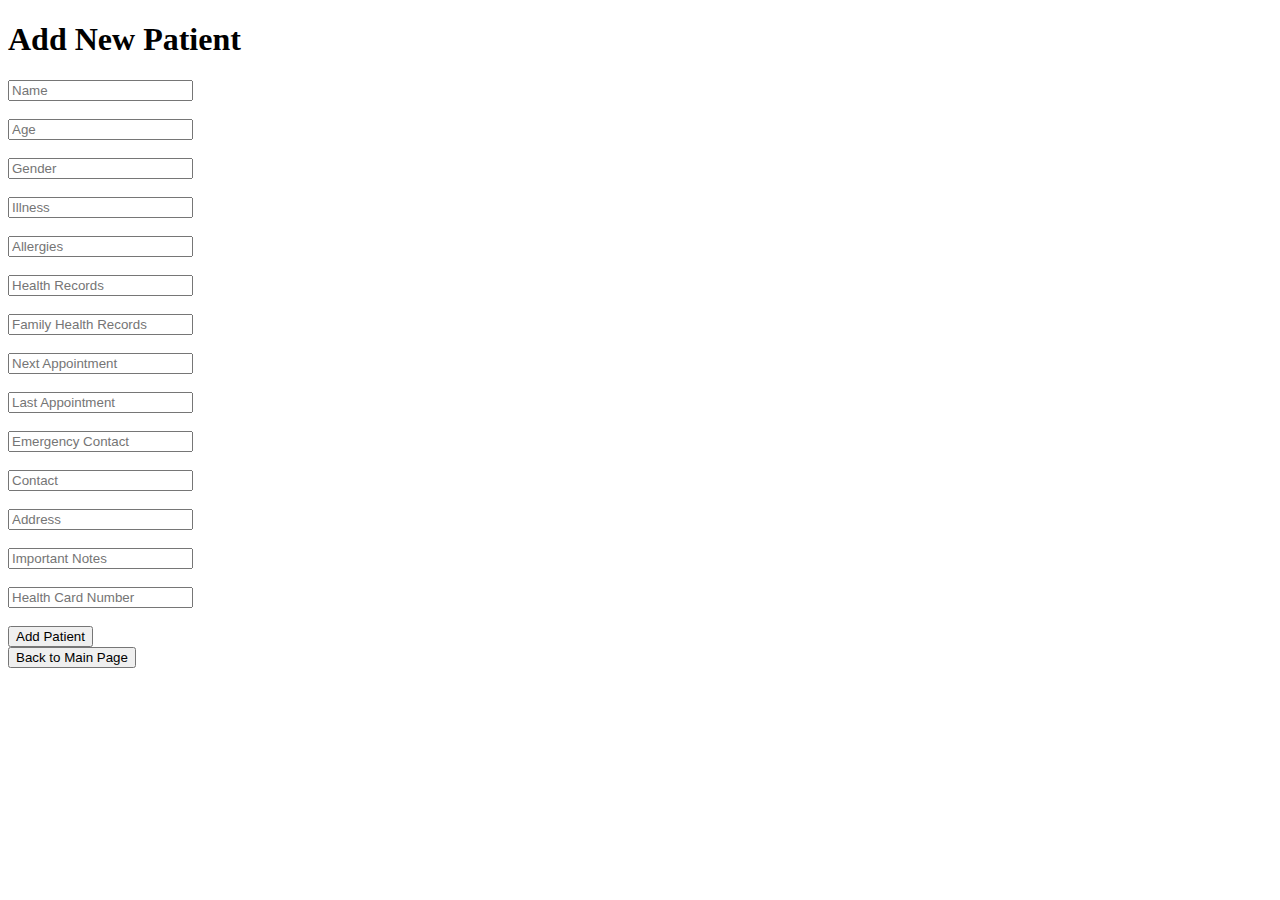
==== addPatient.html @ 0ba2966f "This is the code with no styling, need to make more accomodations to the calendar" ====
<!DOCTYPE html>
<html lang="en">
<head>
    <meta charset="UTF-8">
    <meta name="viewport" content="width=device-width, initial-scale=1.0">
    <title>Add New Patient</title>
</head>
<body>

<h1>Add New Patient</h1>

<form id="addPatientForm">
    <input type="text" id="name" placeholder="Name" required><br><br>
    <input type="number" id="age" placeholder="Age"><br><br>
    <input type="text" id="gender" placeholder="Gender"><br><br>
    <input type="text" id="illness" placeholder="Illness"><br><br>
    <input type="text" id="allergies" placeholder="Allergies"><br><br>
    <input type="text" id="healthRecords" placeholder="Health Records"><br><br>
    <input type="text" id="familyHealthRecords" placeholder="Family Health Records"><br><br>
    <input type="text" id="nextAppointment" placeholder="Next Appointment"><br><br>
    <input type="text" id="lastAppointment" placeholder="Last Appointment"><br><br>
    <input type="text" id="emergencyContact" placeholder="Emergency Contact"><br><br>
    <input type="text" id="contact" placeholder="Contact"><br><br>
    <input type="text" id="address" placeholder="Address"><br><br>
    <input type="text" id="importantNotes" placeholder="Important Notes"><br><br>
    <input type="text" id="healthCardNumber" placeholder="Health Card Number"><br><br>

    <button type="submit">Add Patient</button>
</form>

<button onclick="window.location.href='index.html'">Back to Main Page</button>

<script src="script.js"></script>
</body>
</html>
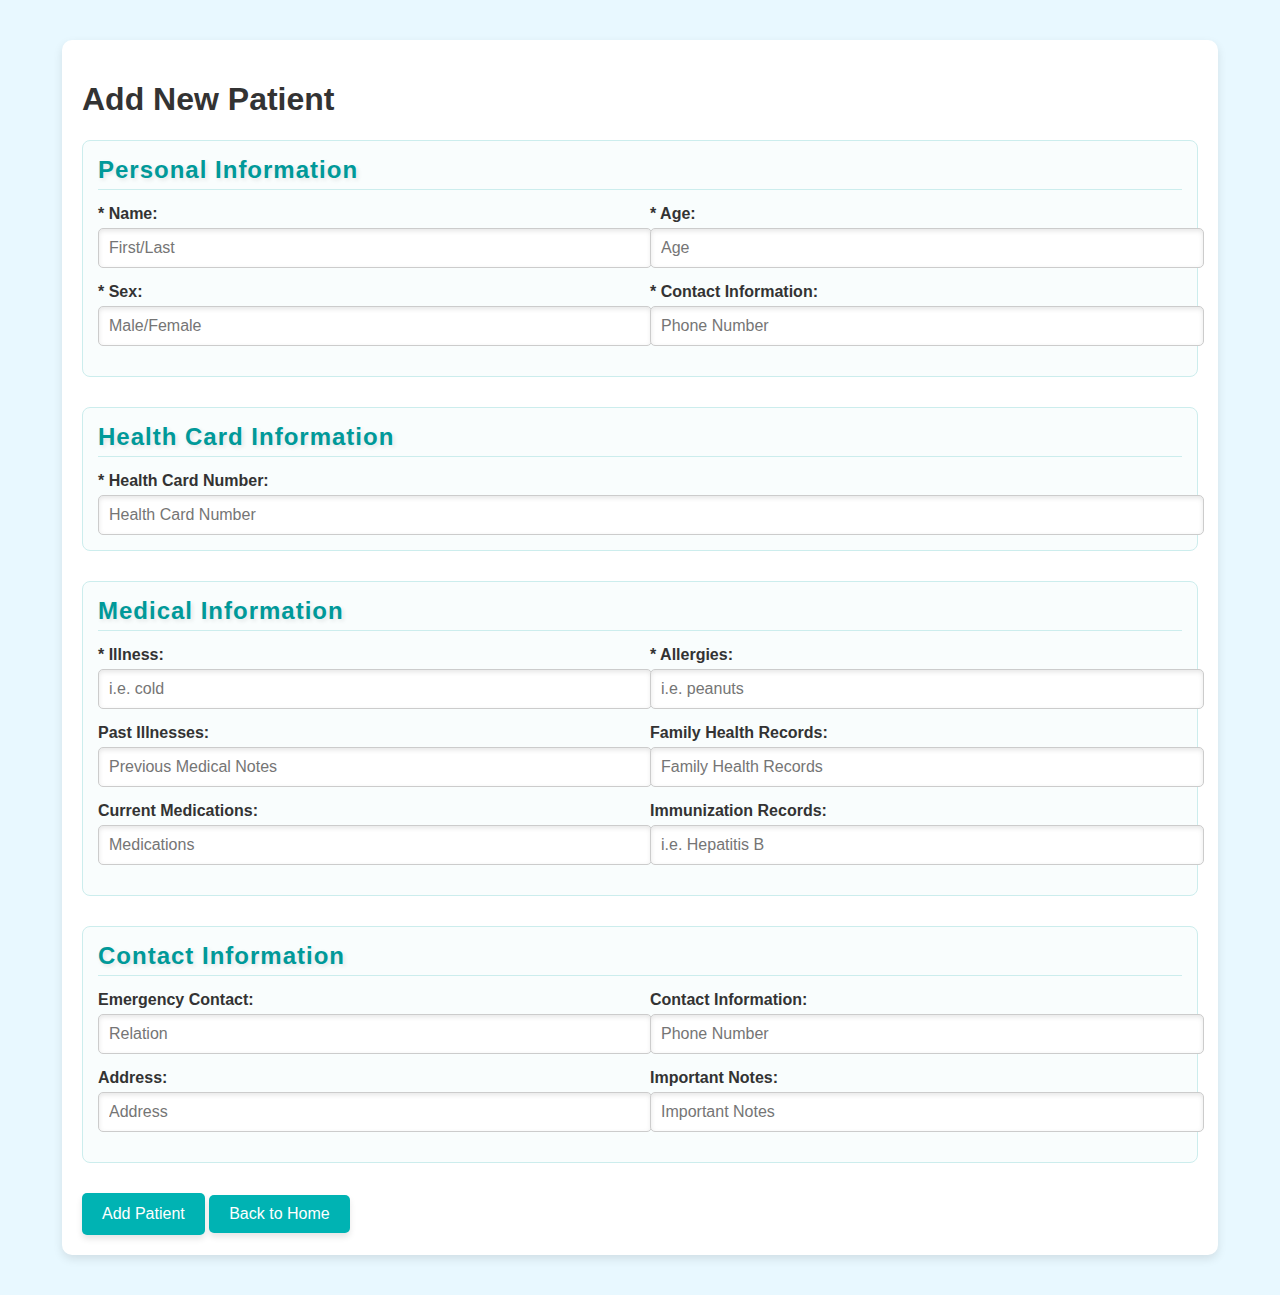
==== commit 00adc006: "changes to styling code" ====
--- a/addPatient.html
+++ b/addPatient.html
@@ -1,35 +1,218 @@
 <!DOCTYPE html>
 <html lang="en">
+
 <head>
     <meta charset="UTF-8">
     <meta name="viewport" content="width=device-width, initial-scale=1.0">
+    <link rel="stylesheet" href="styles.css">
+    <link rel="stylesheet" href="addPatient.css">
     <title>Add New Patient</title>
 </head>
+
 <body>
-
-<h1>Add New Patient</h1>
-
-<form id="addPatientForm">
-    <input type="text" id="name" placeholder="Name" required><br><br>
-    <input type="number" id="age" placeholder="Age"><br><br>
-    <input type="text" id="gender" placeholder="Gender"><br><br>
-    <input type="text" id="illness" placeholder="Illness"><br><br>
-    <input type="text" id="allergies" placeholder="Allergies"><br><br>
-    <input type="text" id="healthRecords" placeholder="Health Records"><br><br>
-    <input type="text" id="familyHealthRecords" placeholder="Family Health Records"><br><br>
-    <input type="text" id="nextAppointment" placeholder="Next Appointment"><br><br>
-    <input type="text" id="lastAppointment" placeholder="Last Appointment"><br><br>
-    <input type="text" id="emergencyContact" placeholder="Emergency Contact"><br><br>
-    <input type="text" id="contact" placeholder="Contact"><br><br>
-    <input type="text" id="address" placeholder="Address"><br><br>
-    <input type="text" id="importantNotes" placeholder="Important Notes"><br><br>
-    <input type="text" id="healthCardNumber" placeholder="Health Card Number"><br><br>
-
-    <button type="submit">Add Patient</button>
-</form>
-
-<button onclick="window.location.href='index.html'">Back to Main Page</button>
-
-<script src="script.js"></script>
+    <div class="container">
+        <h1>Add New Patient</h1>
+
+        <form id="addPatientForm">
+            <!-- Personal Information Section -->
+            <div class="form-section">
+                <h2>Personal Information</h2>
+                <div class="form-row">
+                    <div>
+                        <label for="name">* Name:</label>
+                        <input type="text" id="name" placeholder="First/Last" required>
+                    </div>
+                    <div>
+                        <label for="age">* Age:</label>
+                        <input type="number" id="age" placeholder="Age" required>
+                    </div>
+                </div>
+                <div class="form-row">
+                    <div>
+                        <label for="gender">* Sex:</label>
+                        <input type="text" id="gender" placeholder="Male/Female" required>
+                    </div>
+                    <div>
+                        <label for="personalContact">* Contact Information:</label>
+                        <input type="text" id="personalContact" placeholder="Phone Number" required>
+                    </div>
+                </div>
+            </div>
+
+            <!-- Health Card Section -->
+            <div class="form-section">
+                <h2>Health Card Information</h2>
+                <div>
+                    <label for="healthCardNumber">* Health Card Number:</label>
+                    <input type="text" id="healthCardNumber" placeholder="Health Card Number" required>
+                </div>
+            </div>
+
+            <!-- Medical Information Section -->
+            <div class="form-section">
+                <h2>Medical Information</h2>
+                <div class="form-row">
+                    <div>
+                        <label for="illness">* Illness:</label>
+                        <input type="text" id="illness" list="commonIllnesses" placeholder="i.e. cold" required>
+                        <datalist id="commonIllnesses">
+                            <option value="Cold">
+                            <option value="Flu">
+                            <option value="Asthma">
+                            <option value="Diabetes">
+                            <option value="Hypertension">
+                            <option value="Allergies">
+                            <option value="Bronchitis">
+                            <option value="Pneumonia">
+                            <option value="Tuberculosis">
+                            <option value="COVID-19">
+                            <option value="Chickenpox">
+                            <option value="Measles">
+                            <option value="Mumps">
+                            <option value="Hepatitis A">
+                            <option value="Hepatitis B">
+                            <option value="Hepatitis C">
+                            <option value="Dengue Fever">
+                            <option value="Malaria">
+                            <option value="Typhoid Fever">
+                            <option value="Ebola">
+                            <option value="HIV/AIDS">
+                            <option value="Cholera">
+                            <option value="Zika Virus">
+                            <option value="Lyme Disease">
+                            <option value="Sinus Infection">
+                            <option value="Migraine">
+                            <option value="Heart Disease">
+                            <option value="Cancer">
+                            <option value="Stroke">
+                            <option value="Arthritis">
+                        </datalist>
+                    </div>
+                    <div>
+                        <label for="allergies">* Allergies:</label>
+                        <input type="text" id="allergies" list="commonAllergies" placeholder="i.e. peanuts" required>
+                        <datalist id="commonAllergies">
+                            <option value="Peanuts">
+                            <option value="Shellfish">
+                            <option value="Milk">
+                            <option value="Eggs">
+                            <option value="Soy">
+                            <option value="Wheat">
+                            <option value="Tree Nuts">
+                            <option value="Fish">
+                            <option value="Pollen">
+                            <option value="Dust Mites">
+                            <option value="Mold">
+                            <option value="Animal Dander">
+                            <option value="Latex">
+                            <option value="Insect Stings">
+                            <option value="Penicillin">
+                            <option value="Sulfa Drugs">
+                            <option value="Aspirin">
+                            <option value="Fragrances">
+                            <option value="Nickel">
+                            <option value="Gluten">
+                        </datalist>
+                    </div>
+                </div>
+                <div class="form-row">
+                    <div>
+                        <label for="healthRecords">Past Illnesses:</label>
+                        <input type="text" id="healthRecords" placeholder="Previous Medical Notes">
+                    </div>
+                    <div>
+                        <label for="familyHealthRecords">Family Health Records:</label>
+                        <input type="text" id="familyHealthRecords" placeholder="Family Health Records">
+                    </div>
+                </div>
+                <div class="form-row">
+                    <div>
+                        <label for="currMedications">Current Medications:</label>
+                        <input type="text" id="currMedications" list="commonMedications" placeholder="Medications">
+                        <datalist id="commonMedications">
+                            <option value="Paracetamol">
+                            <option value="Ibuprofen">
+                            <option value="Amoxicillin">
+                            <option value="Metformin">
+                            <option value="Atorvastatin">
+                            <option value="Omeprazole">
+                            <option value="Aspirin">
+                            <option value="Losartan">
+                            <option value="Gabapentin">
+                            <option value="Azithromycin">
+                            <option value="Albuterol">
+                            <option value="Hydrochlorothiazide">
+                            <option value="Levothyroxine">
+                            <option value="Lisinopril">
+                            <option value="Metoprolol">
+                            <option value="Prednisone">
+                            <option value="Rosuvastatin">
+                            <option value="Sertraline">
+                            <option value="Zoloft">
+                        </datalist>
+                    </div>
+                    <div>
+                        <label for="immunizationRec">Immunization Records:</label>
+                        <input type="text" id="immunizationRec" list="commonImmunizations" placeholder="i.e. Hepatitis B">
+                        <datalist id="commonImmunizations">
+                            <option value="Hepatitis B">
+                            <option value="Hepatitis A">
+                            <option value="Influenza">
+                            <option value="Measles, Mumps, and Rubella (MMR)">
+                            <option value="Polio">
+                            <option value="Tetanus">
+                            <option value="Diphtheria">
+                            <option value="Pertussis">
+                            <option value="Human Papillomavirus (HPV)">
+                            <option value="Meningococcal">
+                            <option value="Chickenpox (Varicella)">
+                            <option value="Pneumococcal">
+                            <option value="Shingles (Herpes Zoster)">
+                            <option value="COVID-19">
+                            <option value="Yellow Fever">
+                            <option value="Rabies">
+                            <option value="Typhoid">
+                            <option value="Japanese Encephalitis">
+                            <option value="Rotavirus">
+                        </datalist>
+                    </div>
+                </div>
+                
+            </div>
+
+            <!-- Contact Information Section -->
+            <div class="form-section">
+                <h2>Contact Information</h2>
+                <div class="form-row">
+                    <div>
+                        <label for="emergencyContact">Emergency Contact:</label>
+                        <input type="text" id="emergencyContact" placeholder="Relation">
+                    </div>
+                    <div>
+                        <label for="emergencyContactPhone">Contact Information:</label>
+                        <input type="text" id="emergencyContactPhone" placeholder="Phone Number">
+                    </div>
+                </div>
+                <div class="form-row">
+                    <div>
+                        <label for="address">Address:</label>
+                        <input type="text" id="address" placeholder="Address">
+                    </div>
+                    <div>
+                        <label for="importantNotes">Important Notes:</label>
+                        <input type="text" id="importantNotes" placeholder="Important Notes">
+                    </div>
+                </div>
+            </div>
+            <div>
+                <button id="home" type="submit">Add Patient</button>
+        </form>
+
+        <button onclick="window.location.href = 'index.html';">Back to Home</button>
+    </div>
+    </div>
+    <script src="script.js"></script>
+    <script src="addPatientScript.js"></script>
 </body>
-</html>
+
+</html>--- a/styles.css
+++ b/styles.css
@@ -0,0 +1,184 @@
+/* General Body Styling */
+body {
+  font-family: Arial, sans-serif;
+  background-color: #E8F8FF; /* Light baby blue */
+  margin: 0;
+  padding: 20px; /* Add spacing around the entire page */
+  color: #333; /* Darker text for readability */
+}
+
+/* Container Styling */
+.container {
+  width: 90%;
+  margin: 20px auto; /* Center the container with top/bottom spacing */
+  background-color: #FFFFFF;
+  box-shadow: 0 4px 10px rgba(0, 0, 0, 0.1); /* Subtle shadow for depth */
+  border-radius: 10px; /* Rounded corners */
+  padding: 20px; /* Add padding inside the container for breathing room */
+}
+
+/* Title Styling */
+header h1 {
+  font-size: 2.5rem; /* Larger font size for emphasis */
+  color: #009999; /* Turquoise */
+  margin: 0 0 20px 0; /* Add space below the title */
+  text-shadow: 2px 2px 4px rgba(0, 0, 0, 0.1); /* Subtle text shadow */
+  font-weight: bold;
+  text-align: center;
+  letter-spacing: 1px; /* Slight spacing between letters */
+  margin-bottom: 30px;
+}
+
+ h2 {
+  font-size: 2.0rem; /* Larger font size for emphasis */
+  color: #009999; /* Turquoise */
+  margin: 0 0 1% 0; /* Add space below the title */
+  text-shadow: 2px 2px 4px rgba(0, 0, 0, 0.1); /* Subtle text shadow */
+  font-weight: bold;
+  text-align:left;
+  letter-spacing: 1px; /* Slight spacing between letters */
+}
+
+ h3 {
+  font-size: 2.0rem; /* Larger font size for emphasis */
+  color: #009999; /* Turquoise */
+  margin: 10% 0 1% 0; /* Add space below the title */
+  text-shadow: 2px 2px 4px rgba(0, 0, 0, 0.1); /* Subtle text shadow */
+  font-weight: bold;
+  text-align:left;
+  letter-spacing: 1px; /* Slight spacing between letters */
+}
+
+/* Search Bar Container */
+.search-bar {
+  display: flex;
+  justify-content: right; /* Center the search bar */
+  /* margin-bottom: 10px; Add spacing below the search bar */
+}
+
+/* Search Bar Input */
+.search-bar input {
+  width: 100%;
+  max-width: 200px; /* Set a maximum width for the input */
+  padding: 12px 20px; /* Add more padding for better usability */
+  font-size: 1rem;
+  border: 1px solid #00B3B3; /* Turquoise border */
+  border-radius: 10px; /* Rounded edges for a modern look */
+  outline: none;
+  transition: all 0.3s ease-in-out; /* Smooth focus effect */
+  box-shadow: 0 2px 5px rgba(0, 0, 0, 0.1); /* Subtle shadow for depth */
+}
+
+/* Search Bar Input Focus */
+.search-bar input:focus {
+  border-color: #009999; /* Darker turquoise on focus */
+  box-shadow: 0 4px 8px rgba(0, 153, 153, 0.3); /* Glow effect on focus */
+}
+
+/* Placeholder Text Styling */
+.search-bar input::placeholder {
+  color: #888; /* Light gray placeholder text */
+  font-style: italic;
+}
+
+/* Table Styling */
+table {
+  width: 100%;
+  border-collapse: collapse;
+  margin-top: 20px;
+}
+
+table th,
+table td {
+  text-align: left;
+  padding: 12px 15px;
+  border: 1px solid #CCCCCC; /* Light gray borders */
+}
+
+table th {
+  background-color: #2e8989; /* Turquoise header */
+  color: #FFFFFF;
+  font-weight: bold;
+  font-size: 1rem;
+}
+
+table td {
+  background-color: #FFFFFF;
+  color: #333333;
+  font-size: 0.95rem;
+}
+
+table tr:hover td {
+  background-color: #E0F7F7; /* Light turquoise on hover */
+  cursor: pointer;
+}
+
+/* Buttons Container */
+.button-container {
+  display: flex;
+  justify-content: center; /* Center the buttons horizontally */
+  gap: 20px; /* Add spacing between buttons */
+  margin-top: 30px; /* Add space between buttons and the table */
+}
+
+/* Button Styling */
+button {
+  padding: 10px 20px;
+  font-size: 1rem;
+  color: #FFFFFF;
+  background-color: #00B3B3; /* Turquoise */
+  border: none;
+  border-radius: 5px;
+  box-shadow: 0 4px 6px rgba(0, 0, 0, 0.1); /* Button shadow for depth */
+  cursor: pointer;
+  transition: 0.3s ease-in-out;
+}
+
+button:hover {
+  background-color: #009999; /* Darker turquoise */
+  box-shadow: 0 6px 8px rgba(0, 0, 0, 0.2);
+}
+
+button:active {
+  transform: scale(0.98); /* Slight click effect */
+}
+
+/* Link Styling */
+a {
+  color: #006666; /* Turquoise link */
+  text-decoration: none;
+  font-weight: bold;
+}
+
+a:hover {
+  text-decoration: underline;
+  color: #004D4D; /* Darker turquoise on hover */
+}
+
+/* Footer Styling */
+footer {
+  text-align: center;
+  padding: 10px;
+  margin-top: 30px;
+  background-color: #009999;
+  color: #FFFFFF;
+  font-size: 0.9rem;
+  border-radius: 0 0 10px 10px;
+}
+
+
+/* Styling the Details Link as a Button */
+.details-button {
+ color: rgb(118, 156, 184);
+}
+
+.details-button:hover {
+  
+  transform: translateY(-2px); /* Adds a hover lift effect */
+  box-shadow: 0 6px 8px rgba(0, 0, 0, 0.2); /* Slightly deeper shadow on hover */
+}
+
+.details-button:active {
+  transform: translateY(0); /* Reset the lift effect on click */
+  box-shadow: 0 4px 6px rgba(0, 0, 0, 0.1); /* Original shadow on click */
+}
--- a/addPatient.css
+++ b/addPatient.css
@@ -0,0 +1,115 @@
+/* General Body Styling */
+body {
+    font-family: Arial, sans-serif;
+    background-color: #E8F8FF; /* Light baby blue */
+    margin: 0;
+    padding: 20px; /* Add spacing around the entire page */
+    color: #333; /* Darker text for readability */
+}
+
+/* Container Styling */
+.container {
+    width: 90%;
+    margin: 20px auto; /* Center the container with top/bottom spacing */
+    background-color: #FFFFFF;
+    box-shadow: 0 4px 10px rgba(0, 0, 0, 0.1); /* Subtle shadow for depth */
+    border-radius: 10px; /* Rounded corners */
+    padding: 20px; /* Add padding inside the container for breathing room */
+}
+
+/* Title Styling */
+header h1 {
+    font-size: 2.5rem; /* Larger font size for emphasis */
+    color: #009999; /* Turquoise */
+    margin: 0 0 20px 0; /* Add space below the title */
+    text-shadow: 2px 2px 4px rgba(0, 0, 0, 0.1); /* Subtle text shadow */
+    font-weight: bold;
+    text-align: center;
+    letter-spacing: 1px; /* Slight spacing between letters */
+}
+
+/* Section Styling */
+.form-section {
+    margin-bottom: 30px;
+    padding: 15px;
+    border: 1px solid #CCEDED; /* Light turquoise border */
+    border-radius: 8px;
+    background-color: #F9FDFD; /* Very light turquoise */
+}
+
+.form-section h2 {
+    font-size: 1.5rem;
+    color: #009999;
+    margin-bottom: 15px;
+    border-bottom: 1px solid #CCEDED;
+    padding-bottom: 5px;
+}
+
+/* Form Row Styling */
+.form-row {
+    display: flex;
+    gap: 20px;
+    margin-bottom: 15px;
+}
+
+.form-row > div {
+    flex: 1;
+}
+
+label {
+    display: block;
+    font-weight: bold;
+    margin-bottom: 5px;
+    color: #333;
+}
+
+input[type="text"],
+input[type="number"] {
+    width: 100%;
+    padding: 10px;
+    font-size: 1rem;
+    border: 1px solid #CCCCCC;
+    border-radius: 5px;
+    background-color: #FFFFFF;
+    box-shadow: inset 0 2px 5px rgba(0, 0, 0, 0.1);
+}
+
+input[type="text"]:focus,
+input[type="number"]:focus {
+    border-color: #009999;
+    outline: none;
+}
+
+/* Buttons */
+button[type="submit"] {
+    padding: 12px 20px;
+    background-color: #00B3B3; /* Turquoise */
+    color: #FFFFFF;
+    border: none;
+    border-radius: 5px;
+    font-size: 1rem;
+    cursor: pointer;
+    transition: background-color 0.3s ease, transform 0.2s ease;
+}
+
+button[type="submit"]:hover {
+    background-color: #009999;
+    transform: translateY(-2px);
+}
+
+.back-button {
+    display: block;
+    margin: 20px auto;
+    padding: 12px 20px;
+    text-align: center;
+    background-color: #CCCCCC;
+    color: #333;
+    border-radius: 5px;
+    text-decoration: none;
+    transition: background-color 0.3s ease, transform 0.2s ease;
+}
+
+.back-button:hover {
+    background-color: #AAAAAA;
+    transform: translateY(-2px);
+}
